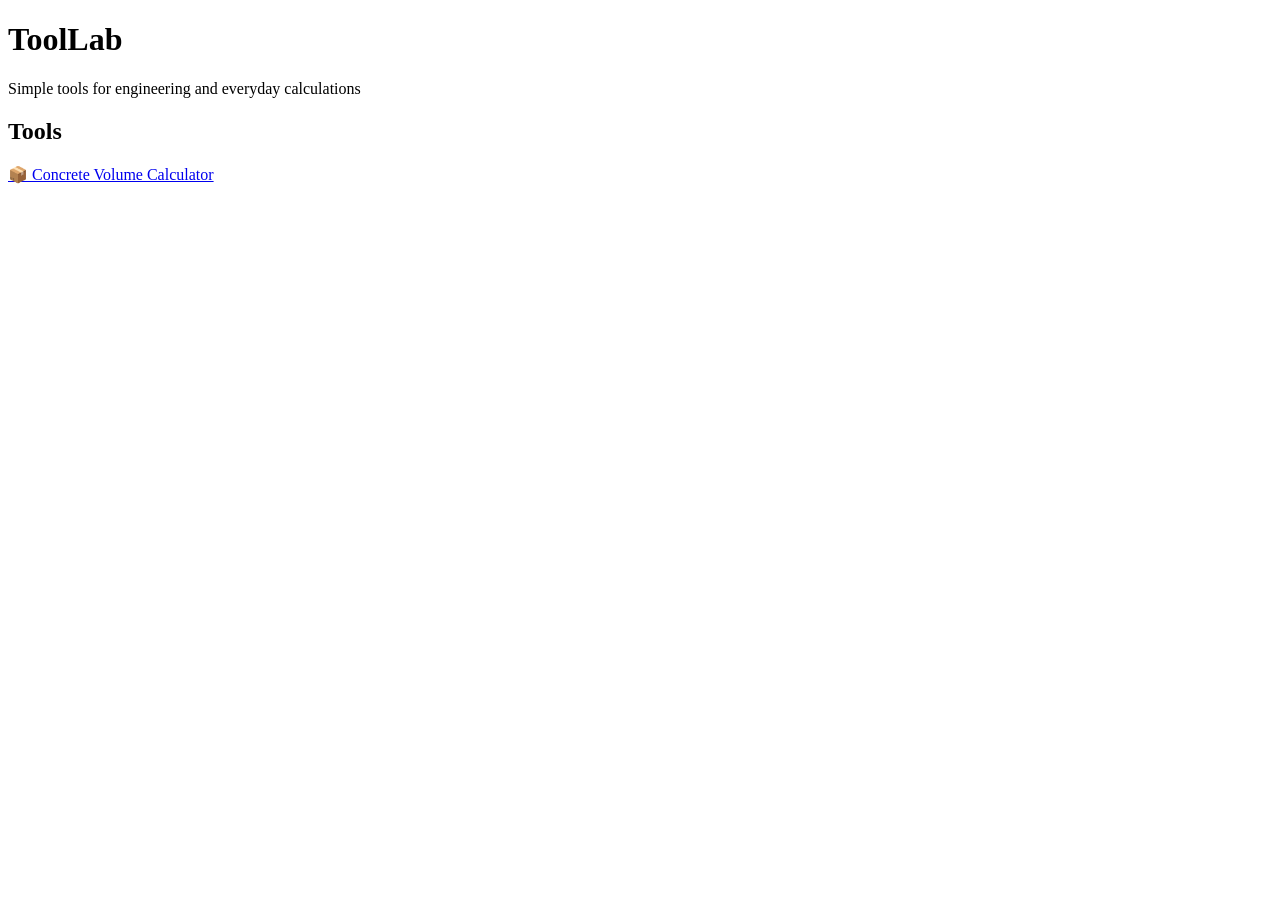
==== index.html @ 98afd54e "Create index.html" ====
<!DOCTYPE html>
<html lang="en">
<head>
  <meta charset="UTF-8">
  <title>ToolLab</title>
  <link rel="stylesheet" href="style.css">
</head>

<body>

<header>
  <h1>ToolLab</h1>
  <p>Simple tools for engineering and everyday calculations</p>
</header>

<main>

  <div class="container">

    <h2>Tools</h2>

    <a class="card" href="tools/volume.html">
      📦 Concrete Volume Calculator
    </a>

  </div>

</main>

</body>
</html>
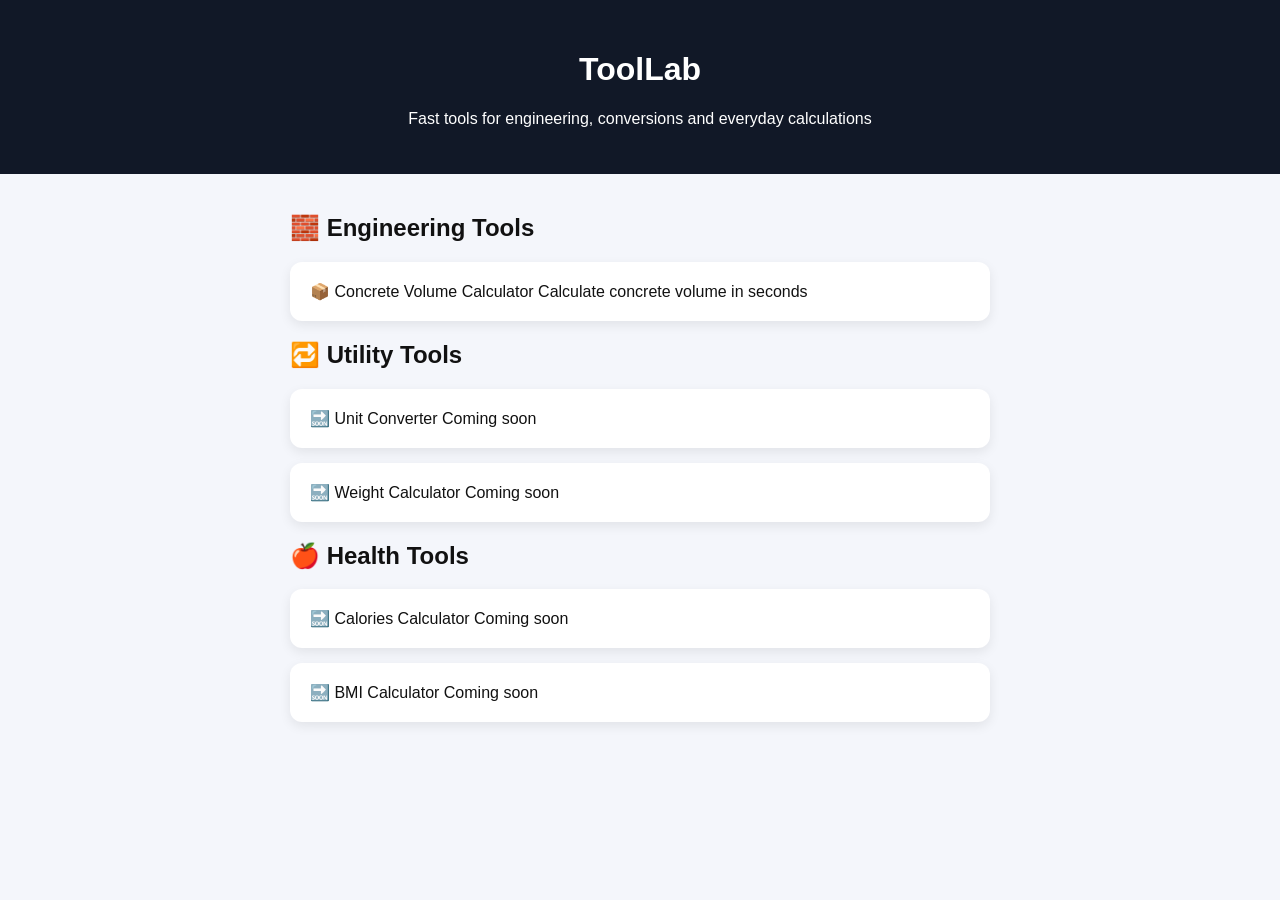
==== commit 6032422c: "Update index.html" ====
--- a/index.html
+++ b/index.html
@@ -9,19 +9,49 @@
 <body>
 
 <header>
-  <h1>ToolLab</h1>
-  <p>Simple tools for engineering and everyday calculations</p>
+  <div class="hero">
+    <h1>ToolLab</h1>
+    <p>Fast tools for engineering, conversions and everyday calculations</p>
+  </div>
 </header>
 
 <main>
 
   <div class="container">
 
-    <h2>Tools</h2>
+    <!-- ENGINEERING -->
+    <h2>🧱 Engineering Tools</h2>
 
     <a class="card" href="tools/volume.html">
       📦 Concrete Volume Calculator
+      <span>Calculate concrete volume in seconds</span>
     </a>
+
+    <!-- UTILITY -->
+    <h2>🔁 Utility Tools</h2>
+
+    <div class="card disabled">
+      🔜 Unit Converter
+      <span>Coming soon</span>
+    </div>
+
+    <div class="card disabled">
+      🔜 Weight Calculator
+      <span>Coming soon</span>
+    </div>
+
+    <!-- HEALTH -->
+    <h2>🍎 Health Tools</h2>
+
+    <div class="card disabled">
+      🔜 Calories Calculator
+      <span>Coming soon</span>
+    </div>
+
+    <div class="card disabled">
+      🔜 BMI Calculator
+      <span>Coming soon</span>
+    </div>
 
   </div>
 
--- a/style.css
+++ b/style.css
@@ -0,0 +1,34 @@
+body {
+  margin: 0;
+  font-family: Arial;
+  background: #f4f6fb;
+  color: #111;
+}
+
+header {
+  background: #111827;
+  color: white;
+  text-align: center;
+  padding: 30px 20px;
+}
+
+.container {
+  max-width: 700px;
+  margin: 40px auto;
+  padding: 0 20px;
+}
+
+.card {
+  display: block;
+  background: white;
+  padding: 20px;
+  margin-bottom: 15px;
+  border-radius: 12px;
+  text-decoration: none;
+  color: #111;
+  box-shadow: 0 4px 12px rgba(0,0,0,0.08);
+}
+
+.card:hover {
+  transform: translateY(-2px);
+}
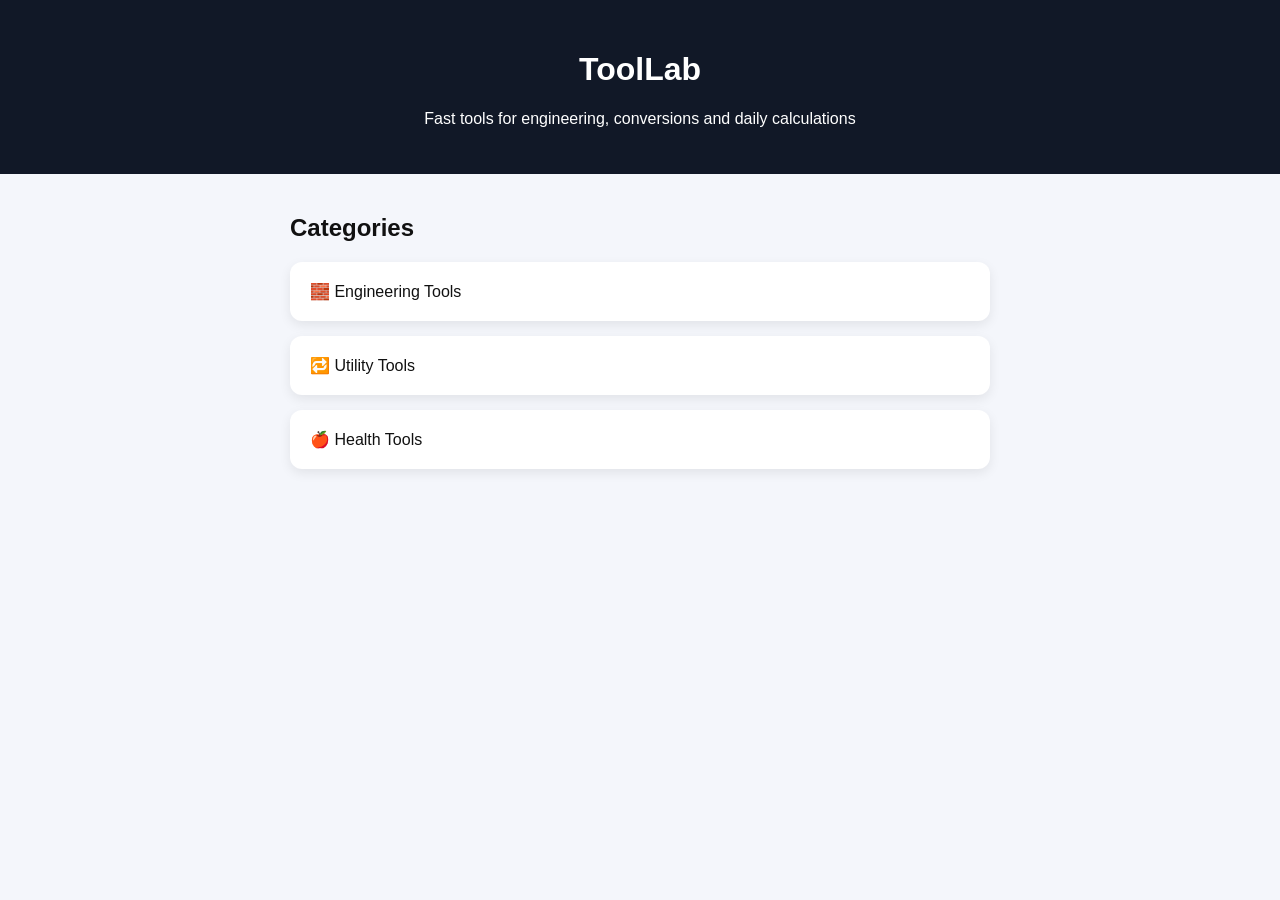
==== commit c3475d5e: "Update index.html" ====
--- a/index.html
+++ b/index.html
@@ -9,49 +9,27 @@
 <body>
 
 <header>
-  <div class="hero">
-    <h1>ToolLab</h1>
-    <p>Fast tools for engineering, conversions and everyday calculations</p>
-  </div>
+  <h1>ToolLab</h1>
+  <p>Fast tools for engineering, conversions and daily calculations</p>
 </header>
 
 <main>
 
   <div class="container">
 
-    <!-- ENGINEERING -->
-    <h2>🧱 Engineering Tools</h2>
+    <h2>Categories</h2>
 
-    <a class="card" href="tools/volume.html">
-      📦 Concrete Volume Calculator
-      <span>Calculate concrete volume in seconds</span>
+    <a class="card" href="engineering/index.html">
+      🧱 Engineering Tools
     </a>
 
-    <!-- UTILITY -->
-    <h2>🔁 Utility Tools</h2>
+    <a class="card" href="utility/index.html">
+      🔁 Utility Tools
+    </a>
 
-    <div class="card disabled">
-      🔜 Unit Converter
-      <span>Coming soon</span>
-    </div>
-
-    <div class="card disabled">
-      🔜 Weight Calculator
-      <span>Coming soon</span>
-    </div>
-
-    <!-- HEALTH -->
-    <h2>🍎 Health Tools</h2>
-
-    <div class="card disabled">
-      🔜 Calories Calculator
-      <span>Coming soon</span>
-    </div>
-
-    <div class="card disabled">
-      🔜 BMI Calculator
-      <span>Coming soon</span>
-    </div>
+    <a class="card" href="health/index.html">
+      🍎 Health Tools
+    </a>
 
   </div>
 
